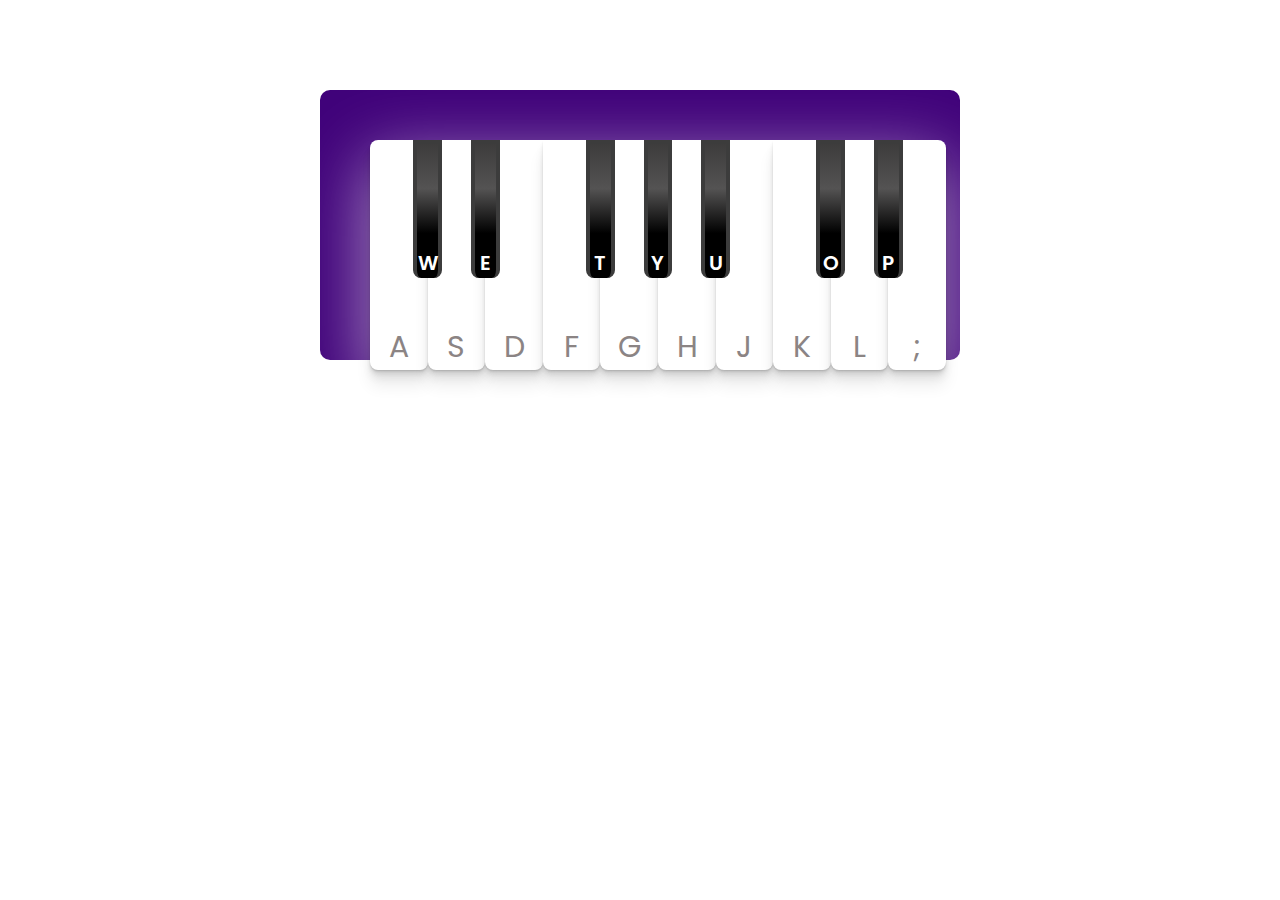
==== piano_keyboard/index.html @ 7c6dfe07 "new challenge" ====
<!DOCTYPE html>
<html lang="en">

<head>
    <meta charset="UTF-8">
    <meta http-equiv="X-UA-Compatible" content="IE=edge">
    <meta name="viewport" content="width=device-width, initial-scale=1.0">
    <link rel="stylesheet" href="style.css">
    <title>Piano-Challenge</title>
</head>

<body>
    <div class="container">
        <div class="piano">
            <div class="keys">
                <div class="main-key" id="main-keys">
                    A <div class="inner-key" id="innerkey">W</div>
                </div>
                <div class="main-key" id="main-keys">
                    S <div class="inner-key" id="inner-key">E</div>
                </div>
                <div class="main-key" id="main-keys">D</div>
                <div class="main-key" id="main-keys">
                    F <div class="inner-key" id="inner-key">T</div>
                </div>
                <div class="main-key" id="main-keys">
                    G <div class="inner-key" id="inner-key">Y</div>
                </div>
                <div class="main-key" id="main-keys">
                    H <div class="inner-key" id="inner-key">U</div>
                </div>
                <div class="main-key" id="main-keys">
                    J
                </div>
                <div class="main-key" id="main-keys">
                    K <div class="inner-key" id="inner-key">O</div>
                </div>
                <div class="main-key" id="main-keys">
                    L <div class="inner-key" id="inner-key">P</div>
                </div>
                <div class="main-key last" id="main-keys">
                    ;
                </div>
            </div>
        </div>
    </div>
</body>

</html>
---- piano_keyboard/style.css ----
@import url('https://fonts.googleapis.com/css2?family=Albert+Sans:ital,wght@0,100;0,200;0,300;0,400;0,500;0,600;0,700;0,800;0,900;1,100;1,200;1,300;1,400;1,500;1,600;1,700;1,800;1,900&family=Poppins:ital,wght@0,100;0,200;0,300;0,400;0,500;0,600;0,700;0,800;0,900;1,100;1,200;1,300;1,400;1,500;1,600;1,700;1,800;1,900&family=Roboto:ital,wght@0,100;0,300;0,400;0,500;0,700;0,900;1,100;1,300;1,400;1,500;1,700;1,900&family=Secular+One&family=Yantramanav:wght@100;300;400;500;700;900&display=swap');

* {
    margin: 0;
    padding: 0;
    font-size: 10px;
    box-sizing: border-box;
    font-family: 'Poppins', sans-serif;
}

.container {
    width: 50vw;
    height: 30vh;
    display: flex;
    justify-content: center;
    align-items: center;
    margin-inline: auto;
    margin-top: 10vh;
}

.piano {
    width: 100%;
    height: 100%;
    display: flex;
    justify-content: center;
    align-items: center;
    flex-flow: row wrap;
    padding: 50px;
    padding-bottom: 0;
    background-color: rgb(64, 2, 122);
    border-radius: 10px;
    position: relative;
}

.keys {
    display: flex;
    justify-content: center;
    align-items: center;
    border-radius: 10px;
    width: 90%;
    height: 85%;
    position: absolute;
    left: 50px;
    top: 50px;
    right: 50px;
    box-shadow: rgba(255, 255, 255, 0.56) 0px 22px 70px 4px;
}

.main-key {
    position: relative;
    width: 10%;
    height: 100%;
    background-color: white;
    border-bottom-left-radius: 8px;
    border-bottom-right-radius: 8px;
    display: flex;
    justify-content: center;
    align-items: flex-end;
    font-size: 3rem;
    color: rgb(139, 132, 132);
    cursor: pointer;
    box-shadow: rgba(0, 0, 0, 0.07) 0px 1px 1px, rgba(0, 0, 0, 0.07) 0px 2px 2px, rgba(0, 0, 0, 0.07) 0px 4px 4px, rgba(0, 0, 0, 0.07) 0px 8px 8px, rgba(0, 0, 0, 0.07) 0px 16px 16px;
}
.main-key:nth-child(1){
    border-top-left-radius: 8px;
}
.last{
    border-top-right-radius: 8px;
}

.inner-key {
    position: absolute;
    width: 50%;
    height: 60%;
    background-image: linear-gradient(rgb(61, 60, 60), rgb(84, 83, 83), black, black);
    color: white;
    top: 0;
    right: -25%;
    border-bottom-left-radius: 8px;
    border-bottom-right-radius: 8px;
    display: flex;
    justify-content: center;
    align-items: flex-end;
    font-size: 2rem;
    z-index: 2;
    border: 4px solid rgb(60, 60, 60);
    border-bottom: 10px;
    font-weight: 600;
    pointer-events: all;
}
.main-key:nth-child(odd):hover{
    background-color: lightgrey;
}
.main-key:nth-child(even):hover{
    background-color: lightgrey;
}
.inner-key:nth-child(odd):hover{
    background-color: rgb(255, 255, 255);
}
.inner-key:nth-child(even):hover {
    background-color: rgb(255, 255, 255);
}
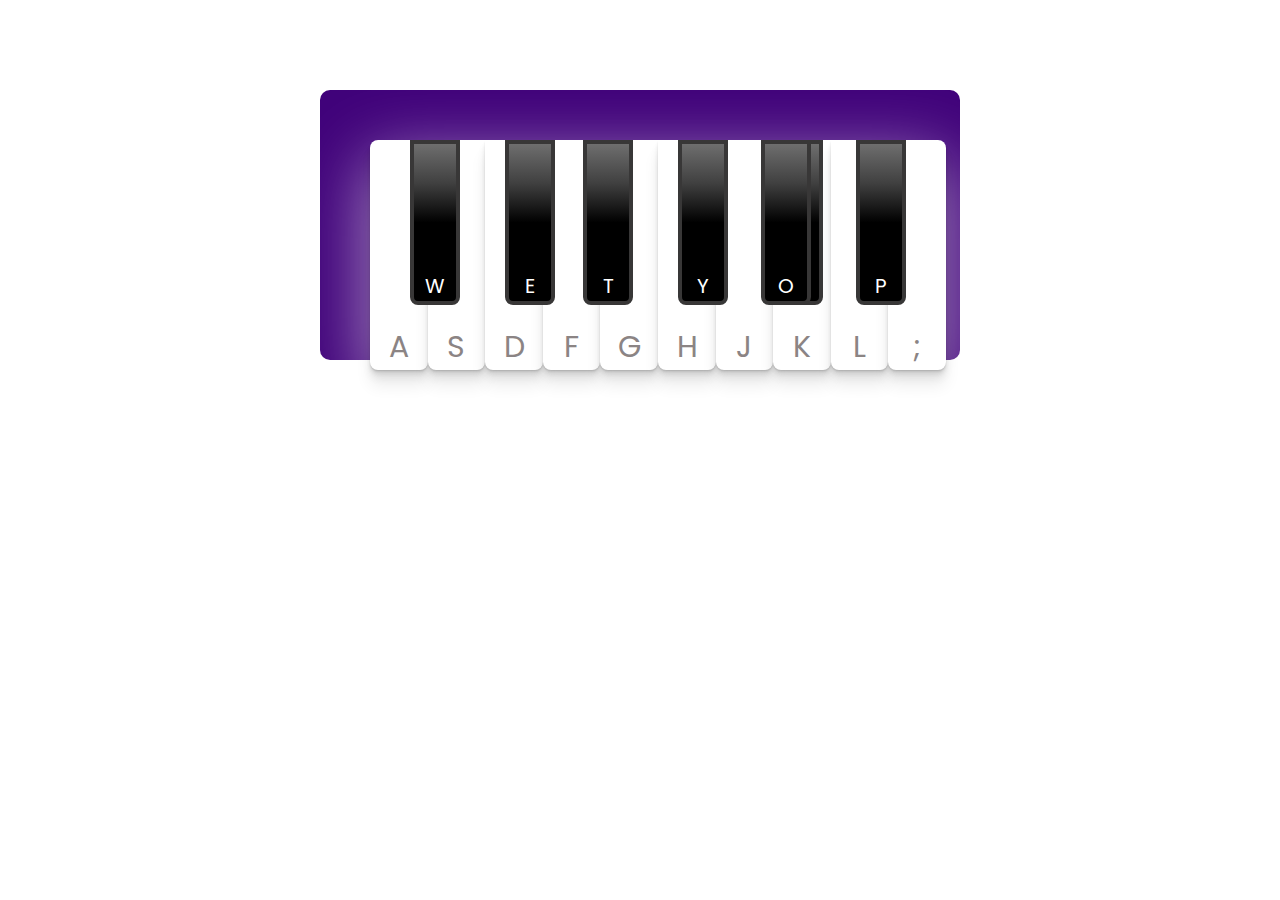
==== commit 628ea058: "saving new changes in piano challenge" ====
--- a/piano_keyboard/index.html
+++ b/piano_keyboard/index.html
@@ -6,41 +6,55 @@
     <meta http-equiv="X-UA-Compatible" content="IE=edge">
     <meta name="viewport" content="width=device-width, initial-scale=1.0">
     <link rel="stylesheet" href="style.css">
+    <script src="script.js" defer></script>
     <title>Piano-Challenge</title>
 </head>
 
-<body>
+<body oncopy="return false" oncut="return false">
     <div class="container">
         <div class="piano">
             <div class="keys">
-                <div class="main-key" id="main-keys">
-                    A <div class="inner-key" id="innerkey">W</div>
+                <button class="main-key" id="main-keys-1">
+                    A
+                </button>
+                <button class="main-key" id="main-keys-2">
+                    S
+                </button>
+                <div class="left">
+                    <button class="inner-key" id="inner-key-1" >W</button>
+                    <button class="inner-key" id="inner-key-2">E</button>
                 </div>
-                <div class="main-key" id="main-keys">
-                    S <div class="inner-key" id="inner-key">E</div>
+                <button class="main-key" id="main-keys-3">D</button>
+                <button class="main-key" id="main-keys-4">
+                    F
+                </button>
+                <button class="main-key" id="main-keys-5">
+                    G
+                </button>
+                <button class="main-key" id="main-keys-6">
+                    H
+                </button>
+                <div class="middle">
+                    <button class="inner-key" id="inner-key-3">T</button>
+                    <button class="inner-key" id="inner-key-4">Y</button>
+                    <button class="inner-key" id="inner-key-5">U</button>
                 </div>
-                <div class="main-key" id="main-keys">D</div>
-                <div class="main-key" id="main-keys">
-                    F <div class="inner-key" id="inner-key">T</div>
+                <button class="main-key" id="main-keys-7">
+                    J
+                </button>
+                <button class="main-key" id="main-keys-8">
+                    K
+                </button>
+                <button class="main-key" id="main-keys-9">
+                    L
+                </button>
+                <div class="right">
+                    <button class="inner-key" id="inner-key-6">O</button>
+                    <button class="inner-key" id="inner-key-7">P</button>
                 </div>
-                <div class="main-key" id="main-keys">
-                    G <div class="inner-key" id="inner-key">Y</div>
-                </div>
-                <div class="main-key" id="main-keys">
-                    H <div class="inner-key" id="inner-key">U</div>
-                </div>
-                <div class="main-key" id="main-keys">
-                    J
-                </div>
-                <div class="main-key" id="main-keys">
-                    K <div class="inner-key" id="inner-key">O</div>
-                </div>
-                <div class="main-key" id="main-keys">
-                    L <div class="inner-key" id="inner-key">P</div>
-                </div>
-                <div class="main-key last" id="main-keys">
+                <button class="main-key last" id="main-keys-10">
                     ;
-                </div>
+                </button>
             </div>
         </div>
     </div>
--- a/piano_keyboard/style.css
+++ b/piano_keyboard/style.css
@@ -47,7 +47,6 @@
 }
 
 .main-key {
-    position: relative;
     width: 10%;
     height: 100%;
     background-color: white;
@@ -59,44 +58,91 @@
     font-size: 3rem;
     color: rgb(139, 132, 132);
     cursor: pointer;
+    border: none;
     box-shadow: rgba(0, 0, 0, 0.07) 0px 1px 1px, rgba(0, 0, 0, 0.07) 0px 2px 2px, rgba(0, 0, 0, 0.07) 0px 4px 4px, rgba(0, 0, 0, 0.07) 0px 8px 8px, rgba(0, 0, 0, 0.07) 0px 16px 16px;
 }
-.main-key:nth-child(1){
+
+.main-key:nth-child(1) {
     border-top-left-radius: 8px;
 }
-.last{
+
+.last {
     border-top-right-radius: 8px;
 }
 
+.right,
+.left,
+.middle {
+    position: absolute;
+    display: flex;
+    justify-content: center;
+    align-items: center;
+}
+
+.left {
+    left: 7%;
+    top: 0;
+    gap: 45px;
+}
+
+.middle {
+    left: 37%;
+    top: 0;
+    gap: 45px;
+}
+
+.right {
+    right: 7%;
+    top: 0;
+    gap: 45px;
+}
+
 .inner-key {
-    position: absolute;
-    width: 50%;
-    height: 60%;
-    background-image: linear-gradient(rgb(61, 60, 60), rgb(84, 83, 83), black, black);
-    color: white;
-    top: 0;
-    right: -25%;
-    border-bottom-left-radius: 8px;
-    border-bottom-right-radius: 8px;
+    width: 50px;
+    height: 165px;
     display: flex;
+    text-decoration: none;
     justify-content: center;
     align-items: flex-end;
     font-size: 2rem;
+    color: white;
+    background-color: rgb(39, 39, 39);
+    background: linear-gradient(rgb(110, 110, 110),rgb(64, 64, 64),black,black,black);
+    border-bottom-left-radius: 8px;
+    border-bottom-right-radius: 8px;
+    border: 4px solid rgb(56, 55, 55);
+    cursor: pointer;
     z-index: 2;
-    border: 4px solid rgb(60, 60, 60);
-    border-bottom: 10px;
-    font-weight: 600;
-    pointer-events: all;
+    -webkit-user-select: none;
+    user-select: none;
 }
-.main-key:nth-child(odd):hover{
-    background-color: lightgrey;
+
+
+
+.main-key:nth-child(odd):hover {
+    background-color: rgb(225, 225, 225);
 }
-.main-key:nth-child(even):hover{
-    background-color: lightgrey;
+
+.main-key:nth-child(even):hover {
+    background-color: rgb(227, 227, 227);
 }
-.inner-key:nth-child(odd):hover{
-    background-color: rgb(255, 255, 255);
+
+.main-key:nth-child(odd):active {
+    transform: translateY(.5px);
+    z-index: 1;
 }
-.inner-key:nth-child(even):hover {
-    background-color: rgb(255, 255, 255);
+
+.main-key:nth-child(even):active {
+    transform: translateY(.5px);
+    z-index: 1;
+}
+
+.inner-key:nth-child(odd):active {
+    transform: translateY(-1px);
+
+}
+
+.inner-key:nth-child(even):active {
+    transform: translateY(-1px);
+
 }